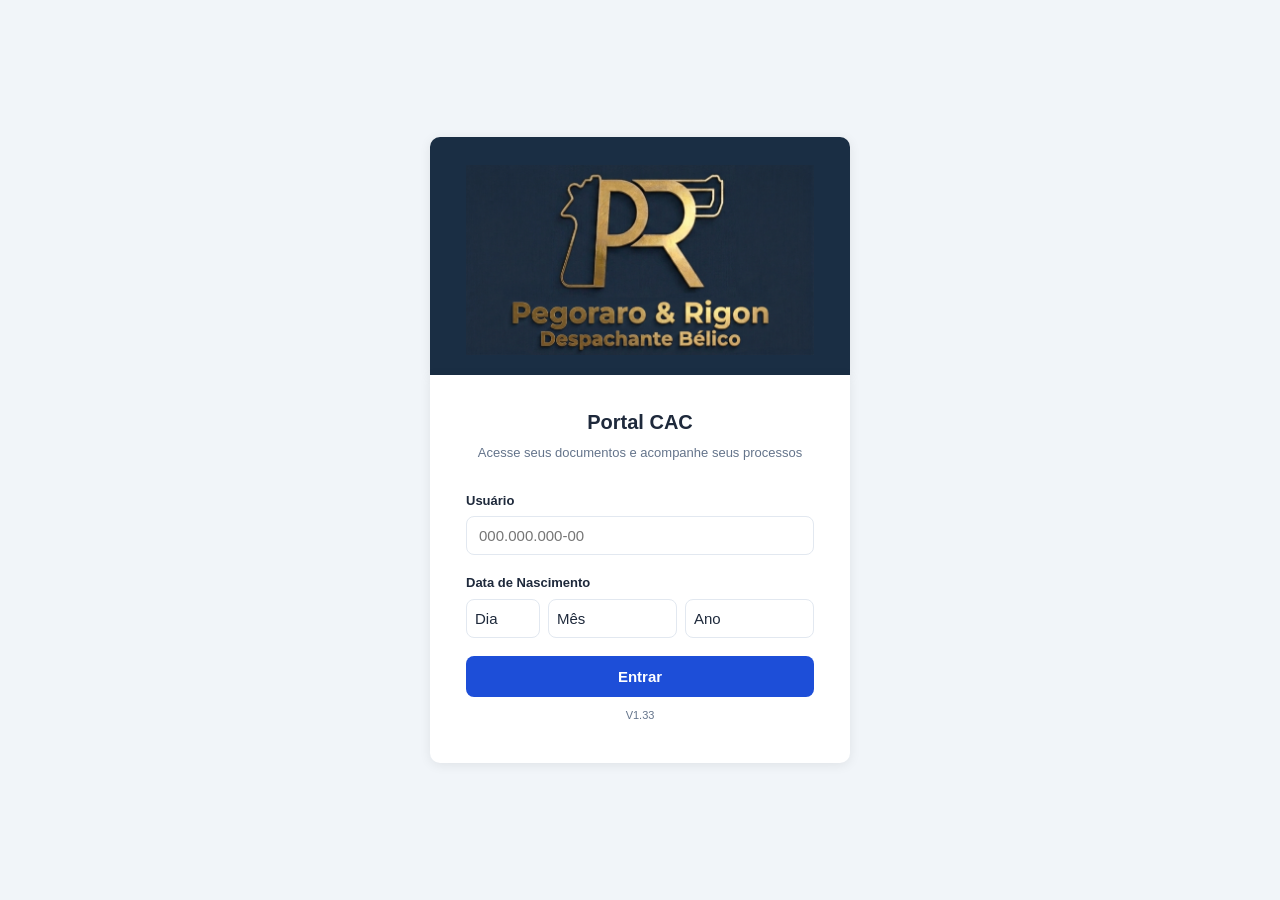
==== index.html @ 11db0f32 "Portal: menu de botoes apos login (Documentos, Processos, Validades, Acervo, Informacoes); aviso de " ====
<!DOCTYPE html>
<html lang="pt-BR">
<head>
  <meta charset="UTF-8" />
  <meta name="viewport" content="width=device-width, initial-scale=1.0" />
  <!-- Sempre carrega a última versão do portal (evita cache antigo no celular) -->
  <meta http-equiv="Cache-Control" content="no-cache, no-store, must-revalidate" />
  <meta http-equiv="Pragma" content="no-cache" />
  <meta http-equiv="Expires" content="0" />
  <title>Portal do Cliente — P&amp;R Despachante Bélico</title>
  <meta property="og:title" content="Portal do Cliente — P&R Despachante Bélico" />
  <meta property="og:description" content="Acesse seus documentos e acompanhe seus processos" />
  <meta property="og:image" content="https://portal.prbelico.com.br/logo-pr-preview.jpg" />
  <meta property="og:image:type" content="image/jpeg" />
  <meta property="og:image:width" content="1000" />
  <meta property="og:image:height" content="546" />
  <meta property="og:url" content="https://portal.prbelico.com.br/" />
  <meta property="og:type" content="website" />
  <link rel="stylesheet" href="styles.css?v=1.33" />
  <link rel="icon" href="favicon.png" type="image/png" />
</head>
<body>

<div class="login-wrapper">

  <div class="logo-card">
    <img src="logo-pr-dourado.png" alt="P&amp;R Despachante Bélico" onerror="this.style.display='none'" />
  </div>

  <div class="login-card">

    <h1>Portal CAC</h1>
    <p class="subtitle">Acesse seus documentos e acompanhe seus processos</p>

    <form id="form-login" autocomplete="off">
      <div class="form-group">
        <label for="input-cpf">Usuário</label>
        <input
          id="input-cpf"
          type="text"
          inputmode="numeric"
          placeholder="000.000.000-00"
          maxlength="14"
          autocomplete="off"
          required
        />
      </div>

      <div class="form-group">
        <label for="sel-dia">Data de Nascimento</label>
        <div class="nasc-grupo">
          <select id="sel-dia" aria-label="Dia" onchange="atualizarNasc()"><option value="">Dia</option></select>
          <select id="sel-mes" aria-label="Mês" onchange="atualizarNasc()"><option value="">Mês</option></select>
          <select id="sel-ano" aria-label="Ano" onchange="atualizarNasc()"><option value="">Ano</option></select>
        </div>
        <input type="hidden" id="input-nasc" />
      </div>

      <button type="submit" class="btn-primary" id="btn-entrar">
        <span class="spinner" id="spinner"></span>
        <span id="btn-texto">Entrar</span>
      </button>

      <div style="text-align:center;font-size:11px;color:var(--muted);margin-top:10px">V1.33</div>

      <div class="error-msg" id="erro"></div>
    </form>

  </div>
</div>

<script>
  // ---- CONFIGURAÇÃO ----
  // Substitua pela URL do seu Cloudflare Worker após o deploy
  const WORKER_URL = 'https://cac-portal.silvarigon.workers.dev';

  // ---- FORMATAÇÃO CPF ----
  function fmtCPF(v) {
    const d = v.replace(/\D/g, '').slice(0, 11);
    return d.replace(/(\d{3})(\d{3})(\d{3})(\d{2})/, '$1.$2.$3-$4')
            .replace(/(\d{3})(\d{3})(\d{3})$/, '$1.$2.$3')
            .replace(/(\d{3})(\d{3})$/, '$1.$2')
            .replace(/(\d{3})$/, '$1');
  }

  document.getElementById('input-cpf').addEventListener('input', function() {
    const pos = this.selectionStart;
    this.value = fmtCPF(this.value);
  });

  // ---- DATA DE NASCIMENTO por listas (Dia/Mês/Ano) ----
  // Evita o calendário nativo, que trava em alguns aparelhos (ex.: Xiaomi/MIUI no Chrome).
  (function preencherListasData() {
    const selDia = document.getElementById('sel-dia');
    const selMes = document.getElementById('sel-mes');
    const selAno = document.getElementById('sel-ano');
    const meses = ['Janeiro','Fevereiro','Março','Abril','Maio','Junho','Julho','Agosto','Setembro','Outubro','Novembro','Dezembro'];
    for (let d = 1; d <= 31; d++) selDia.insertAdjacentHTML('beforeend', `<option value="${String(d).padStart(2,'0')}">${d}</option>`);
    meses.forEach((m, i) => selMes.insertAdjacentHTML('beforeend', `<option value="${String(i+1).padStart(2,'0')}">${m}</option>`));
    const anoAtual = new Date().getFullYear();
    for (let a = anoAtual; a >= 1920; a--) selAno.insertAdjacentHTML('beforeend', `<option value="${a}">${a}</option>`);
  })();

  // Monta a data no formato AAAA-MM-DD no campo oculto (mesmo formato de antes)
  function atualizarNasc() {
    const d = document.getElementById('sel-dia').value;
    const m = document.getElementById('sel-mes').value;
    const a = document.getElementById('sel-ano').value;
    document.getElementById('input-nasc').value = (d && m && a) ? `${a}-${m}-${d}` : '';
  }

  // ---- LOGIN ----
  document.getElementById('form-login').addEventListener('submit', async function(e) {
    e.preventDefault();

    const cpf  = document.getElementById('input-cpf').value.trim();
    const nasc = document.getElementById('input-nasc').value;
    const erro = document.getElementById('erro');
    const btn  = document.getElementById('btn-entrar');
    const spin = document.getElementById('spinner');
    const txt  = document.getElementById('btn-texto');

    erro.classList.remove('show');

    if (!nasc) {
      erro.textContent = 'Selecione o dia, o mês e o ano de nascimento.';
      erro.classList.add('show');
      return;
    }

    btn.disabled = true;
    spin.classList.add('show');
    txt.textContent = 'Verificando...';

    try {
      const res = await fetch(WORKER_URL + '/auth', {
        method: 'POST',
        headers: { 'Content-Type': 'application/json' },
        body: JSON.stringify({ cpf, dataNascimento: nasc }),
      });

      const data = await res.json();

      if (!res.ok) {
        erro.textContent = data.error || 'Erro ao fazer login. Tente novamente.';
        erro.classList.add('show');
        return;
      }

      sessionStorage.setItem('cac_token', data.token);
      sessionStorage.setItem('cac_nome',  data.nome);
      mostrarBoasVindas(data.nome);

    } catch (err) {
      erro.textContent = 'Não foi possível conectar ao servidor. Tente novamente em instantes.';
      erro.classList.add('show');
    } finally {
      btn.disabled = false;
      spin.classList.remove('show');
      txt.textContent = 'Entrar';
    }
  });

  // Auto-login via parâmetros (acesso administrativo a partir do sistema de gestão)
  const _autoParams = new URLSearchParams(window.location.search);
  const _autoCpf = _autoParams.get('cpf');
  const _autoNasc = _autoParams.get('nasc');
  const _isAuto = _autoParams.get('auto') === '1' && _autoCpf && _autoNasc;
  if (_isAuto) {
    // Limpa sessão anterior para não abrir o portal de outro cliente
    sessionStorage.removeItem('cac_token');
    sessionStorage.removeItem('cac_nome');
    document.getElementById('input-cpf').value = _autoCpf;
    const _p = String(_autoNasc).split('-');
    if (_p.length === 3) {
      document.getElementById('sel-ano').value = _p[0];
      document.getElementById('sel-mes').value = _p[1];
      document.getElementById('sel-dia').value = _p[2];
      atualizarNasc();
    } else {
      document.getElementById('input-nasc').value = _autoNasc;
    }
    // Remove os parâmetros da URL (não deixa credenciais visíveis no histórico)
    history.replaceState(null, '', window.location.pathname);
    document.getElementById('form-login').requestSubmit();
  }

  // Redirecionar se já logado
  if (!_isAuto && sessionStorage.getItem('cac_token')) {
    window.location.href = 'portal.html';
  }

  function mostrarBoasVindas(nome) {
    const primeiroNome = (nome || '').split(' ')[0];
    document.getElementById('bv-nome').textContent = primeiroNome + ',';
    document.getElementById('modal-bv').style.display = 'flex';
  }

  function fecharBoasVindas() {
    document.getElementById('modal-bv').style.display = 'none';
    window.location.href = 'portal.html';
  }
</script>

<!-- MODAL BOAS-VINDAS -->
<div id="modal-bv" style="display:none;position:fixed;inset:0;background:rgba(0,0,0,.55);z-index:999;align-items:center;justify-content:center;padding:20px">
  <div style="background:#fff;border-radius:14px;padding:36px 32px;max-width:480px;width:100%;box-shadow:0 20px 60px rgba(0,0,0,.3);text-align:center">
    <div style="font-size:36px;margin-bottom:12px">👋</div>
    <p style="font-size:18px;font-weight:700;color:#1e293b;margin:0 0 16px"><span id="bv-nome"></span></p>
    <p style="font-size:14px;color:#475569;line-height:1.7;margin:0 0 12px;text-align:left">
      Seja bem-vindo ao <strong>Portal do Cliente da P&amp;R Despachante Bélico</strong>.
    </p>
    <p style="font-size:14px;color:#475569;line-height:1.7;margin:0 0 12px;text-align:left">
      Aqui você encontrará todos os documentos que possuímos em nossa base de dados disponíveis para download, basta clicar no ícone em azul ao lado do documento desejado.
    </p>
    <p style="font-size:14px;color:#475569;line-height:1.7;margin:0 0 12px;text-align:left">
      Dispomos de um sistema onde é possível acompanhar o andamento dos seus processos junto ao escritório e também conferir as informações do seu acervo de armas.
    </p>
    <p style="font-size:14px;color:#475569;line-height:1.7;margin:0 0 12px;text-align:left">
      Qualquer dúvida ou informação divergente, favor entrar em contato conosco pelo WhatsApp <strong>(54) 99613-1445</strong>.
    </p>
    <p style="font-size:14px;color:#475569;line-height:1.7;margin:0 0 24px;text-align:left">
      Atenciosamente, <strong>Simone Pegoraro e Matheus Rigon</strong>
    </p>
    <button onclick="fecharBoasVindas()" style="background:#1d4ed8;color:#fff;border:none;border-radius:8px;padding:12px 32px;font-size:15px;font-weight:600;cursor:pointer;width:100%">Acessar o Portal</button>
  </div>
</div>

</body>
</html>
---- styles.css ----
/* ============================================================
   CAC PORTAL — Estilos
   ============================================================ */

*, *::before, *::after { box-sizing: border-box; margin: 0; padding: 0; }

:root {
  --bg:        #f1f5f9;
  --surface:   #ffffff;
  --border:    #e2e8f0;
  --accent:    #1d4ed8;
  --accent-h:  #1e40af;
  --text:      #1e293b;
  --muted:     #64748b;
  --green:     #16a34a;
  --green-bg:  #dcfce7;
  --yellow:    #d97706;
  --yellow-bg: #fef9c3;
  --red:       #dc2626;
  --red-bg:    #fee2e2;
  --radius:    10px;
  --shadow:    0 2px 12px rgba(0,0,0,.08);
}

body {
  font-family: -apple-system, BlinkMacSystemFont, 'Segoe UI', sans-serif;
  background: var(--bg);
  color: var(--text);
  min-height: 100vh;
  font-size: 15px;
  line-height: 1.5;
}

/* ---- LOGIN ---- */
.login-wrapper {
  min-height: 100vh;
  display: flex;
  flex-direction: column;
  align-items: center;
  justify-content: center;
  padding: 24px;
  gap: 0;
}

.logo-card {
  background: #1A2E44;
  border-radius: var(--radius) var(--radius) 0 0;
  padding: 28px 36px 20px;
  width: 100%;
  max-width: 420px;
  text-align: center;
  box-shadow: var(--shadow);
}

.logo-card img {
  max-width: 100%;
  height: auto;
  display: block;
  margin: 0 auto;
}

.login-card {
  background: var(--surface);
  border-radius: 0 0 var(--radius) var(--radius);
  box-shadow: var(--shadow);
  padding: 32px 36px 40px;
  width: 100%;
  max-width: 420px;
}

.login-logo {
  text-align: center;
  margin-bottom: 28px;
}

.login-logo img {
  height: 112px;
  object-fit: contain;
}

.login-logo .escritorio {
  font-size: 13px;
  color: var(--muted);
  margin-top: 6px;
}

.login-card h1 {
  font-size: 20px;
  font-weight: 700;
  margin-bottom: 6px;
  text-align: center;
}

.login-card .subtitle {
  font-size: 13px;
  color: var(--muted);
  text-align: center;
  margin-bottom: 28px;
}

.form-group {
  margin-bottom: 18px;
}

.form-group label {
  display: block;
  font-size: 13px;
  font-weight: 600;
  color: var(--text);
  margin-bottom: 6px;
}

.form-group input {
  width: 100%;
  padding: 10px 12px;
  border: 1.5px solid var(--border);
  border-radius: 8px;
  font-size: 15px;
  color: var(--text);
  background: #fff;
  transition: border-color .15s;
  outline: none;
}

.form-group input:focus {
  border-color: var(--accent);
  box-shadow: 0 0 0 3px rgba(29,78,216,.12);
}

/* Data de nascimento por listas (Dia/Mês/Ano) — compatível com todos os aparelhos */
.nasc-grupo { display: flex; gap: 8px; }
.form-group select {
  width: 100%;
  padding: 10px 8px;
  border: 1.5px solid var(--border);
  border-radius: 8px;
  font-size: 15px;
  color: var(--text);
  background: #fff;
  outline: none;
  transition: border-color .15s;
  -webkit-appearance: none;
  appearance: none;
}
.nasc-grupo select:nth-child(1) { flex: 0 0 74px; }
.nasc-grupo select { flex: 1; min-width: 0; }
.form-group select:focus {
  border-color: var(--accent);
  box-shadow: 0 0 0 3px rgba(29,78,216,.12);
}

.btn-primary {
  width: 100%;
  padding: 12px;
  background: var(--accent);
  color: #fff;
  border: none;
  border-radius: 8px;
  font-size: 15px;
  font-weight: 600;
  cursor: pointer;
  transition: background .15s;
  display: flex;
  align-items: center;
  justify-content: center;
  gap: 8px;
}

.btn-primary:hover { background: var(--accent-h); }
.btn-primary:disabled { opacity: .6; cursor: not-allowed; }

.error-msg {
  background: var(--red-bg);
  color: var(--red);
  border-radius: 8px;
  padding: 10px 14px;
  font-size: 13px;
  margin-top: 14px;
  display: none;
  white-space: pre-line;
}

.error-msg.show { display: block; }

.spinner {
  width: 18px; height: 18px;
  border: 2px solid rgba(255,255,255,.4);
  border-top-color: #fff;
  border-radius: 50%;
  animation: spin .7s linear infinite;
  display: none;
}
.spinner.show { display: inline-block; }
@keyframes spin { to { transform: rotate(360deg); } }

/* ---- PORTAL HEADER ---- */
.portal-header {
  background: var(--surface);
  border-bottom: 1px solid var(--border);
  padding: 0 24px;
  display: flex;
  align-items: center;
  justify-content: space-between;
  height: 60px;
  position: sticky;
  top: 0;
  z-index: 10;
  box-shadow: 0 1px 4px rgba(0,0,0,.06);
}

.portal-header .logo-area {
  display: flex;
  align-items: center;
  gap: 12px;
}

.portal-header .logo-area img {
  height: 36px;
  object-fit: contain;
}

.portal-header .escritorio-nome {
  font-size: 14px;
  font-weight: 700;
  color: var(--text);
}

.portal-header .user-area {
  display: flex;
  align-items: center;
  gap: 14px;
}

.portal-header .saudacao {
  font-size: 14px;
  color: var(--muted);
}

.portal-header .saudacao strong {
  color: var(--text);
}

.btn-sair {
  background: none;
  border: 1.5px solid var(--border);
  border-radius: 6px;
  padding: 6px 12px;
  font-size: 13px;
  color: var(--muted);
  cursor: pointer;
  transition: all .15s;
}
.btn-sair:hover { border-color: var(--red); color: var(--red); }

/* ---- PORTAL CONTEÚDO ---- */
.portal-main {
  max-width: 860px;
  margin: 0 auto;
  padding: 28px 20px;
}

/* ---- SEÇÕES ---- */
.section {
  background: var(--surface);
  border-radius: var(--radius);
  box-shadow: var(--shadow);
  margin-bottom: 24px;
  overflow: hidden;
}

.section-header {
  padding: 16px 20px;
  border-bottom: 1px solid var(--border);
  display: flex;
  align-items: center;
  gap: 10px;
}

.section-header h2 {
  font-size: 15px;
  font-weight: 700;
}

.section-header .icon {
  width: 32px; height: 32px;
  border-radius: 8px;
  display: flex; align-items: center; justify-content: center;
  font-size: 16px;
}

.icon-blue   { background: #eff6ff; color: #2563eb; }
.icon-green  { background: var(--green-bg); color: var(--green); }
.icon-purple { background: #f5f3ff; color: #7c3aed; }
.icon-red    { background: #fee2e2; color: #dc2626; }
.icon-armas  { background: #6068D6; display: flex; align-items: center; justify-content: center; }

.section-body { padding: 6px 0; }

/* ---- ARQUIVOS ---- */
.file-item {
  display: flex;
  align-items: center;
  gap: 14px;
  padding: 13px 20px;
  border-bottom: 1px solid var(--border);
  transition: background .1s;
}
.file-item:last-child { border-bottom: none; }
.file-item:hover { background: #f8fafc; }

.file-icon {
  width: 38px; height: 38px;
  border-radius: 8px;
  display: flex; align-items: center; justify-content: center;
  font-size: 20px;
  flex-shrink: 0;
  background: #f1f5f9;
}

.file-info { flex: 1; min-width: 0; }
.file-name { font-size: 14px; font-weight: 600; white-space: nowrap; overflow: hidden; text-overflow: ellipsis; }
.file-meta { font-size: 12px; color: var(--muted); margin-top: 2px; }

.btn-baixar {
  background: var(--accent);
  color: #fff;
  border: none;
  border-radius: 7px;
  padding: 7px 14px;
  font-size: 13px;
  font-weight: 600;
  cursor: pointer;
  text-decoration: none;
  white-space: nowrap;
  transition: background .15s;
  display: inline-flex;
  align-items: center;
  gap: 5px;
}
.btn-baixar:hover { background: var(--accent-h); }

/* ---- PROCESSOS ---- */
.processo-item {
  display: flex;
  align-items: center;
  justify-content: space-between;
  padding: 14px 20px;
  border-bottom: 1px solid var(--border);
  gap: 12px;
}
.processo-item:last-child { border-bottom: none; }

.processo-info .tipo {
  font-size: 14px;
  font-weight: 600;
}

.processo-info .meta {
  font-size: 12px;
  color: var(--muted);
  margin-top: 2px;
}

/* ---- BADGES DE STATUS ---- */
.badge {
  font-size: 12px;
  font-weight: 600;
  padding: 4px 10px;
  border-radius: 20px;
  white-space: nowrap;
}
.badge-yellow { background: var(--yellow-bg); color: var(--yellow); }
.badge-blue   { background: #eff6ff;          color: #1d4ed8; }
.badge-green  { background: var(--green-bg);  color: var(--green); }
.badge-red    { background: var(--red-bg);    color: var(--red); }
.badge-gray   { background: #f1f5f9;          color: var(--muted); }
.badge-orange { background: #fff7ed;          color: #c2410c; }
.badge-purple { background: #f5f3ff;          color: #7c3aed; }

/* ---- VALIDADES ---- */
.validade-item {
  display: flex;
  align-items: center;
  justify-content: space-between;
  padding: 13px 20px;
  border-bottom: 1px solid var(--border);
  gap: 12px;
}
.validade-item:last-child { border-bottom: none; }

.validade-label {
  font-size: 14px;
  font-weight: 500;
  display: flex;
  flex-direction: column;
  gap: 2px;
}

.validade-detalhe {
  font-size: 12px;
  color: var(--muted);
  font-weight: 400;
}

.validade-right {
  display: flex;
  align-items: center;
  gap: 10px;
  flex-shrink: 0;
}

.validade-data {
  font-size: 13px;
  color: var(--muted);
}

/* ---- ACERVO DE ARMAS ---- */
.acervo-categoria { border-bottom: 1px solid var(--border); }
.acervo-categoria:last-child { border-bottom: none; }
.acervo-categoria-header { padding: 10px 20px 4px; font-size: 11px; font-weight: 700; text-transform: uppercase; letter-spacing: .05em; color: var(--muted); }
.acervo-limites { padding: 4px 20px 8px; }
.acervo-barra { margin-bottom: 8px; }
.acervo-barra-label { display: flex; justify-content: space-between; font-size: 12px; margin-bottom: 4px; }
.acervo-barra-track { height: 8px; background: #e5e7eb; border-radius: 4px; overflow: hidden; }
.acervo-barra-fill { height: 100%; border-radius: 4px; transition: width .3s; }
.acervo-lista { padding: 0; }

.arma-item {
  display: flex;
  align-items: center;
  gap: 14px;
  padding: 14px 20px;
  border-bottom: 1px solid var(--border);
  transition: background .1s;
}
.acervo-lista .arma-item:last-child { border-bottom: none; }
.arma-item:hover { background: #f8fafc; }

.arma-icon {
  width: 38px; height: 38px;
  border-radius: 8px;
  display: flex; align-items: center; justify-content: center;
  font-size: 20px;
  flex-shrink: 0;
  background: #6068D6;
}

.arma-info { flex: 1; min-width: 0; }

.arma-nome {
  font-size: 14px;
  font-weight: 600;
}

.arma-meta {
  font-size: 12px;
  color: var(--muted);
  margin-top: 2px;
}

.arma-badges {
  display: flex;
  flex-direction: column;
  gap: 4px;
  align-items: flex-end;
  flex-shrink: 0;
}

/* ---- ESTADO VAZIO ---- */
.empty-state {
  padding: 28px 20px;
  text-align: center;
  color: var(--muted);
  font-size: 14px;
}

/* ---- SKELETON LOADING ---- */
.skeleton {
  background: linear-gradient(90deg, #f1f5f9 25%, #e2e8f0 50%, #f1f5f9 75%);
  background-size: 200% 100%;
  animation: shimmer 1.4s infinite;
  border-radius: 6px;
  height: 16px;
  margin: 8px 20px;
}
@keyframes shimmer { to { background-position: -200% 0; } }

/* ---- MENU DE BOTÕES (após login) ---- */
.portal-menu {
  display: grid;
  grid-template-columns: repeat(auto-fit, minmax(230px, 1fr));
  gap: 16px;
}

.menu-card {
  background: var(--surface);
  border: 1px solid var(--border);
  border-radius: var(--radius);
  box-shadow: var(--shadow);
  padding: 26px 18px;
  text-align: center;
  cursor: pointer;
  transition: transform .12s, box-shadow .12s, border-color .12s;
}
.menu-card:hover {
  transform: translateY(-2px);
  box-shadow: 0 6px 20px rgba(0,0,0,.12);
  border-color: var(--accent);
}
.menu-card-skeleton { cursor: default; pointer-events: none; }
.menu-card-skeleton:hover { transform: none; box-shadow: var(--shadow); border-color: var(--border); }

.menu-card-icon {
  width: 56px; height: 56px;
  border-radius: 14px;
  display: flex; align-items: center; justify-content: center;
  font-size: 28px;
  margin: 0 auto;
}

.menu-card h2 {
  font-size: 16px;
  font-weight: 700;
  margin: 14px 0 6px;
  display: flex;
  align-items: center;
  justify-content: center;
  gap: 8px;
}

.menu-card p {
  font-size: 13px;
  color: var(--muted);
  margin: 0;
}

.menu-card-count {
  font-size: 12px;
  font-weight: 700;
  background: #eff6ff;
  color: var(--accent);
  border-radius: 999px;
  min-width: 22px;
  padding: 1px 7px;
}

/* ---- BOTÃO VOLTAR ---- */
.btn-voltar {
  background: var(--surface);
  border: 1px solid var(--border);
  border-radius: 8px;
  padding: 8px 14px;
  font-size: 14px;
  font-weight: 600;
  color: var(--text);
  cursor: pointer;
  margin-bottom: 16px;
  transition: border-color .12s, color .12s;
}
.btn-voltar:hover { border-color: var(--accent); color: var(--accent); }

.icon-cyan { background: #ecfeff; color: #0891b2; }

/* ---- AVISO DE VALIDADES ---- */
.aviso-validades {
  margin: 12px 16px;
  padding: 12px 14px;
  background: var(--red-bg);
  color: var(--red);
  border: 1px solid #fca5a5;
  border-radius: 8px;
  font-size: 13px;
  font-weight: 700;
  line-height: 1.45;
}

/* ---- ACERVO: separação por tipo ---- */
.acervo-bloco { border-bottom: 1px solid var(--border); }
.acervo-bloco:last-child { border-bottom: none; }

.acervo-tipo-header {
  display: flex;
  align-items: center;
  gap: 10px;
  padding: 12px 20px;
  background: color-mix(in srgb, var(--acervo-cor) 10%, #fff);
  border-left: 4px solid var(--acervo-cor);
}
.acervo-tipo-simbolo { font-size: 22px; line-height: 1; }
.acervo-tipo-titulo {
  font-size: 13px;
  font-weight: 800;
  text-transform: uppercase;
  letter-spacing: .04em;
  color: var(--acervo-cor);
}

.arma-icon { color: #fff; }
.arma-icon svg { display: block; }

/* ---- INFORMAÇÕES IMPORTANTES ---- */
.info-card {
  border: 1px solid var(--border);
  border-radius: 10px;
  margin: 12px 16px;
  overflow: hidden;
}
.info-card-head {
  width: 100%;
  display: flex;
  align-items: center;
  justify-content: space-between;
  gap: 10px;
  padding: 14px 16px;
  background: #f8fafc;
  border: none;
  font-size: 14px;
  font-weight: 700;
  color: var(--text);
  text-align: left;
  cursor: pointer;
}
.info-card-head:hover { background: #f1f5f9; }
.info-card-seta { color: var(--muted); font-size: 14px; flex-shrink: 0; }
.info-card-body {
  padding: 14px 16px;
  font-size: 14px;
  color: var(--text);
  line-height: 1.6;
  white-space: pre-wrap;
  border-top: 1px solid var(--border);
}

/* ---- RESPONSIVE ---- */
@media (max-width: 480px) {
  .portal-header { padding: 0 14px; }
  .portal-header .escritorio-nome { display: none; }
  .portal-main { padding: 16px 12px; }
  .file-item { flex-wrap: wrap; }
  .processo-item { flex-direction: column; align-items: flex-start; }
  .portal-menu { grid-template-columns: 1fr 1fr; gap: 12px; }
  .menu-card { padding: 20px 12px; }
  .menu-card-icon { width: 48px; height: 48px; font-size: 24px; }
  .menu-card h2 { font-size: 14px; }
  .menu-card p { font-size: 12px; }
}
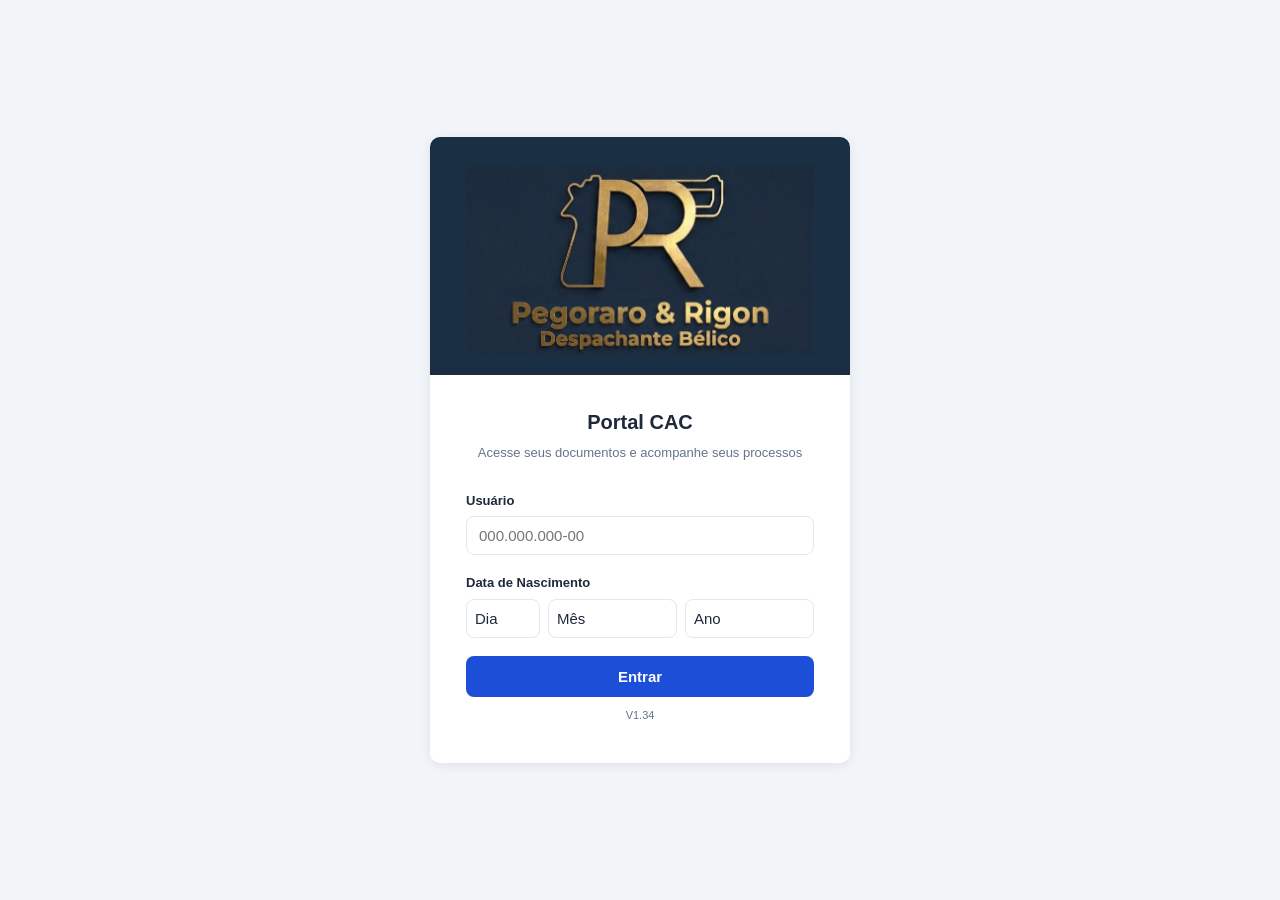
==== commit 28c96da5: "Portal V1.34: icones SVG detalhados (sem emojis) tema armas; miniaturas de arma realistas; fundo dos" ====
--- a/index.html
+++ b/index.html
@@ -16,7 +16,7 @@
   <meta property="og:image:height" content="546" />
   <meta property="og:url" content="https://portal.prbelico.com.br/" />
   <meta property="og:type" content="website" />
-  <link rel="stylesheet" href="styles.css?v=1.33" />
+  <link rel="stylesheet" href="styles.css?v=1.34" />
   <link rel="icon" href="favicon.png" type="image/png" />
 </head>
 <body>
@@ -61,7 +61,7 @@
         <span id="btn-texto">Entrar</span>
       </button>
 
-      <div style="text-align:center;font-size:11px;color:var(--muted);margin-top:10px">V1.33</div>
+      <div style="text-align:center;font-size:11px;color:var(--muted);margin-top:10px">V1.34</div>
 
       <div class="error-msg" id="erro"></div>
     </form>
--- a/styles.css
+++ b/styles.css
@@ -294,6 +294,10 @@
 .icon-red    { background: #fee2e2; color: #dc2626; }
 .icon-armas  { background: #6068D6; display: flex; align-items: center; justify-content: center; }
 
+/* Ícone padrão do cabeçalho de seção (branco sobre azul) */
+.sec-icon { background: #528EE3; color: #fff; }
+.section-header .icon svg { width: 19px; height: 19px; display: block; }
+
 .section-body { padding: 6px 0; }
 
 /* ---- ARQUIVOS ---- */
@@ -437,13 +441,14 @@
 .arma-item:hover { background: #f8fafc; }
 
 .arma-icon {
-  width: 38px; height: 38px;
+  width: 48px; height: 38px;
   border-radius: 8px;
   display: flex; align-items: center; justify-content: center;
-  font-size: 20px;
   flex-shrink: 0;
-  background: #6068D6;
-}
+  background: #528EE3;
+  color: #fff;
+}
+.arma-icon svg { display: block; }
 
 .arma-info { flex: 1; min-width: 0; }
 
@@ -489,6 +494,7 @@
 .portal-menu {
   display: grid;
   grid-template-columns: repeat(auto-fit, minmax(230px, 1fr));
+  grid-auto-rows: 1fr;            /* todos os cards com a altura do maior */
   gap: 16px;
 }
 
@@ -501,6 +507,10 @@
   text-align: center;
   cursor: pointer;
   transition: transform .12s, box-shadow .12s, border-color .12s;
+  display: flex;
+  flex-direction: column;
+  align-items: center;
+  justify-content: center;
 }
 .menu-card:hover {
   transform: translateY(-2px);
@@ -514,9 +524,11 @@
   width: 56px; height: 56px;
   border-radius: 14px;
   display: flex; align-items: center; justify-content: center;
-  font-size: 28px;
   margin: 0 auto;
-}
+  background: #528EE3;
+  color: #fff;
+}
+.menu-card-icon svg { width: 30px; height: 30px; display: block; }
 
 .menu-card h2 {
   font-size: 16px;
@@ -572,7 +584,11 @@
   font-size: 13px;
   font-weight: 700;
   line-height: 1.45;
-}
+  display: flex;
+  align-items: center;
+  gap: 10px;
+}
+.aviso-validades svg { flex-shrink: 0; }
 
 /* ---- ACERVO: separação por tipo ---- */
 .acervo-bloco { border-bottom: 1px solid var(--border); }
@@ -586,7 +602,8 @@
   background: color-mix(in srgb, var(--acervo-cor) 10%, #fff);
   border-left: 4px solid var(--acervo-cor);
 }
-.acervo-tipo-simbolo { font-size: 22px; line-height: 1; }
+.acervo-tipo-simbolo { line-height: 1; display: flex; }
+.acervo-tipo-simbolo svg { width: 22px; height: 22px; display: block; }
 .acervo-tipo-titulo {
   font-size: 13px;
   font-weight: 800;
@@ -594,9 +611,6 @@
   letter-spacing: .04em;
   color: var(--acervo-cor);
 }
-
-.arma-icon { color: #fff; }
-.arma-icon svg { display: block; }
 
 /* ---- INFORMAÇÕES IMPORTANTES ---- */
 .info-card {
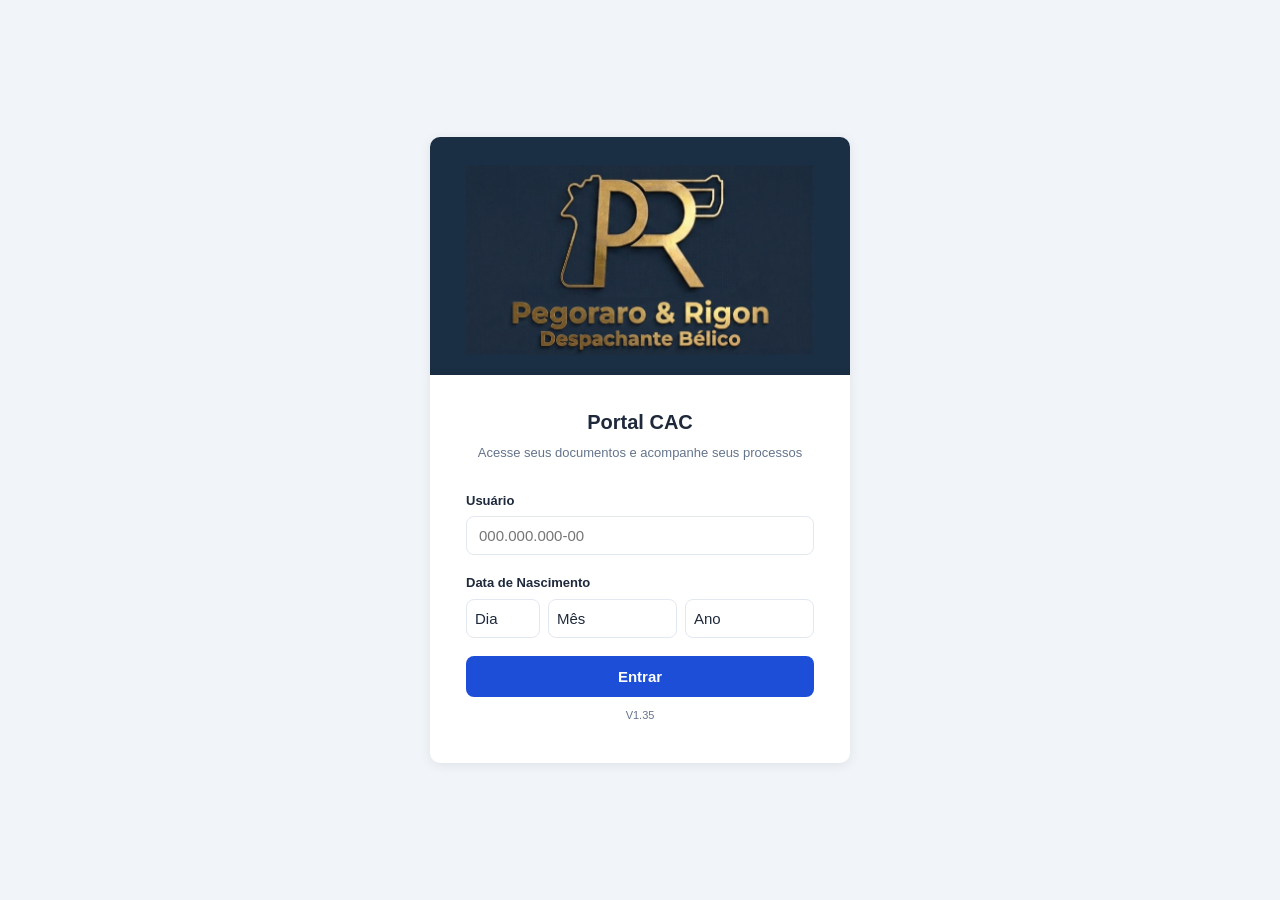
==== commit 476828a7: "Portal V1.35: fundo da pagina #528EE3; icones passam a usar imagens (pasta icones/); guia de nomes e" ====
--- a/index.html
+++ b/index.html
@@ -16,7 +16,7 @@
   <meta property="og:image:height" content="546" />
   <meta property="og:url" content="https://portal.prbelico.com.br/" />
   <meta property="og:type" content="website" />
-  <link rel="stylesheet" href="styles.css?v=1.34" />
+  <link rel="stylesheet" href="styles.css?v=1.35" />
   <link rel="icon" href="favicon.png" type="image/png" />
 </head>
 <body>
@@ -61,7 +61,7 @@
         <span id="btn-texto">Entrar</span>
       </button>
 
-      <div style="text-align:center;font-size:11px;color:var(--muted);margin-top:10px">V1.34</div>
+      <div style="text-align:center;font-size:11px;color:var(--muted);margin-top:10px">V1.35</div>
 
       <div class="error-msg" id="erro"></div>
     </form>
--- a/styles.css
+++ b/styles.css
@@ -193,6 +193,9 @@
 .spinner.show { display: inline-block; }
 @keyframes spin { to { transform: rotate(360deg); } }
 
+/* ---- FUNDO DA PÁGINA DO PORTAL ---- */
+body.portal-body { background: #528EE3; }
+
 /* ---- PORTAL HEADER ---- */
 .portal-header {
   background: var(--surface);
@@ -294,9 +297,9 @@
 .icon-red    { background: #fee2e2; color: #dc2626; }
 .icon-armas  { background: #6068D6; display: flex; align-items: center; justify-content: center; }
 
-/* Ícone padrão do cabeçalho de seção (branco sobre azul) */
-.sec-icon { background: #528EE3; color: #fff; }
-.section-header .icon svg { width: 19px; height: 19px; display: block; }
+/* Ícone padrão do cabeçalho de seção (imagem) */
+.sec-icon { background: transparent; }
+.section-header .icon .ico-img { width: 30px; height: 30px; object-fit: contain; display: block; }
 
 .section-body { padding: 6px 0; }
 
@@ -441,14 +444,11 @@
 .arma-item:hover { background: #f8fafc; }
 
 .arma-icon {
-  width: 48px; height: 38px;
-  border-radius: 8px;
+  width: 50px; height: 38px;
   display: flex; align-items: center; justify-content: center;
   flex-shrink: 0;
-  background: #528EE3;
-  color: #fff;
-}
-.arma-icon svg { display: block; }
+}
+.arma-icon .ico-arma { max-width: 48px; max-height: 34px; object-fit: contain; display: block; }
 
 .arma-info { flex: 1; min-width: 0; }
 
@@ -521,14 +521,11 @@
 .menu-card-skeleton:hover { transform: none; box-shadow: var(--shadow); border-color: var(--border); }
 
 .menu-card-icon {
-  width: 56px; height: 56px;
-  border-radius: 14px;
+  width: 60px; height: 60px;
   display: flex; align-items: center; justify-content: center;
   margin: 0 auto;
-  background: #528EE3;
-  color: #fff;
-}
-.menu-card-icon svg { width: 30px; height: 30px; display: block; }
+}
+.menu-card-icon .ico-img { width: 56px; height: 56px; object-fit: contain; display: block; }
 
 .menu-card h2 {
   font-size: 16px;
@@ -602,8 +599,16 @@
   background: color-mix(in srgb, var(--acervo-cor) 10%, #fff);
   border-left: 4px solid var(--acervo-cor);
 }
-.acervo-tipo-simbolo { line-height: 1; display: flex; }
-.acervo-tipo-simbolo svg { width: 22px; height: 22px; display: block; }
+.acervo-tipo-simbolo {
+  line-height: 1;
+  display: flex; align-items: center; justify-content: center;
+  width: 34px; height: 34px;
+  background: #fff;
+  border-radius: 8px;
+  box-shadow: 0 1px 3px rgba(0,0,0,.12);
+  flex-shrink: 0;
+}
+.acervo-tipo-simbolo .ico-ac { width: 26px; height: 26px; object-fit: contain; display: block; }
 .acervo-tipo-titulo {
   font-size: 13px;
   font-weight: 800;
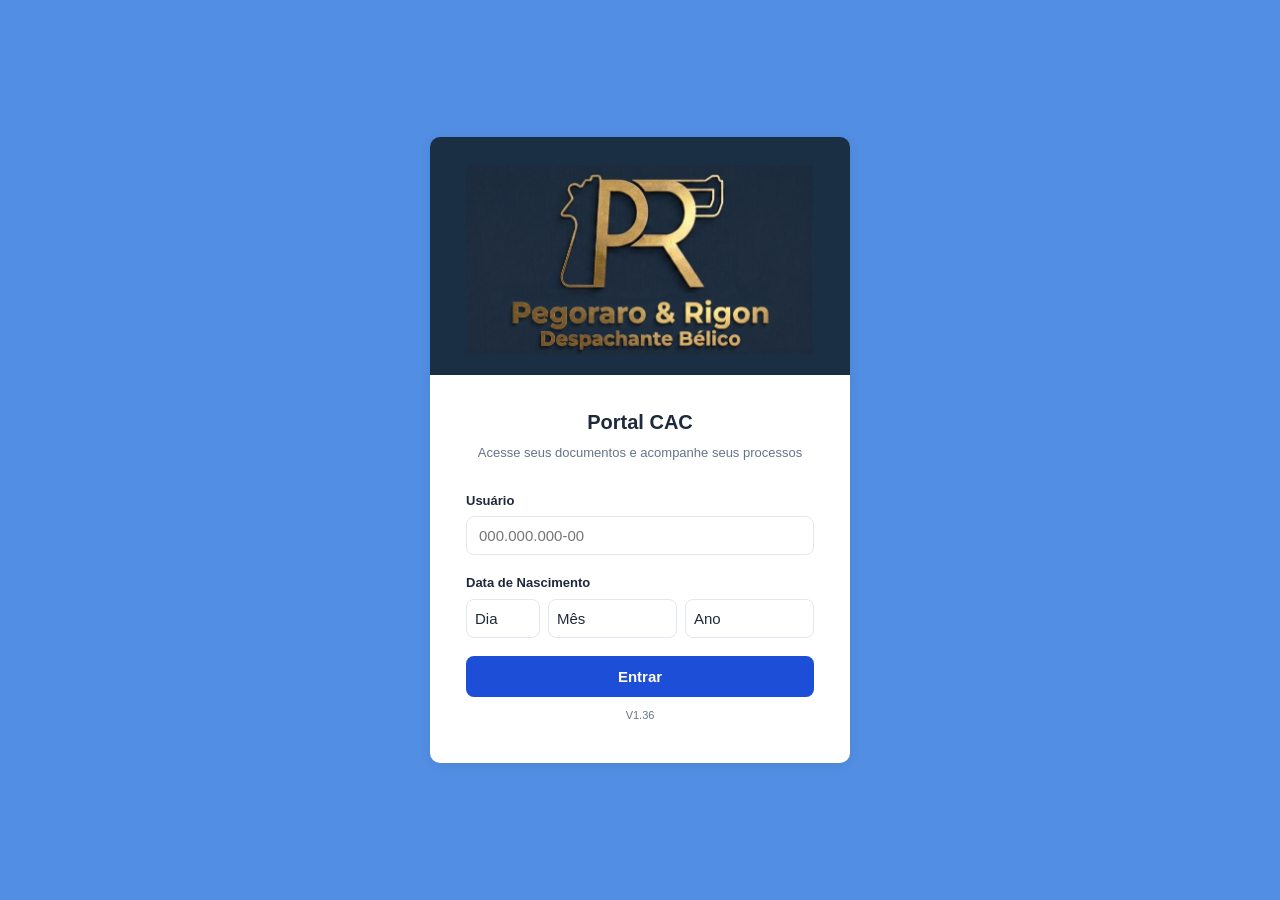
==== commit 2b329e36: "Portal V1.36: adiciona as 12 imagens dos icones; fundo azul #528EE3 tambem na tela de login Co-Autho" ====
--- a/index.html
+++ b/index.html
@@ -16,10 +16,10 @@
   <meta property="og:image:height" content="546" />
   <meta property="og:url" content="https://portal.prbelico.com.br/" />
   <meta property="og:type" content="website" />
-  <link rel="stylesheet" href="styles.css?v=1.35" />
+  <link rel="stylesheet" href="styles.css?v=1.36" />
   <link rel="icon" href="favicon.png" type="image/png" />
 </head>
-<body>
+<body class="login-body">
 
 <div class="login-wrapper">
 
@@ -61,7 +61,7 @@
         <span id="btn-texto">Entrar</span>
       </button>
 
-      <div style="text-align:center;font-size:11px;color:var(--muted);margin-top:10px">V1.35</div>
+      <div style="text-align:center;font-size:11px;color:var(--muted);margin-top:10px">V1.36</div>
 
       <div class="error-msg" id="erro"></div>
     </form>
--- a/styles.css
+++ b/styles.css
@@ -193,8 +193,9 @@
 .spinner.show { display: inline-block; }
 @keyframes spin { to { transform: rotate(360deg); } }
 
-/* ---- FUNDO DA PÁGINA DO PORTAL ---- */
-body.portal-body { background: #528EE3; }
+/* ---- FUNDO DA PÁGINA (portal e login) ---- */
+body.portal-body,
+body.login-body { background: #528EE3; }
 
 /* ---- PORTAL HEADER ---- */
 .portal-header {
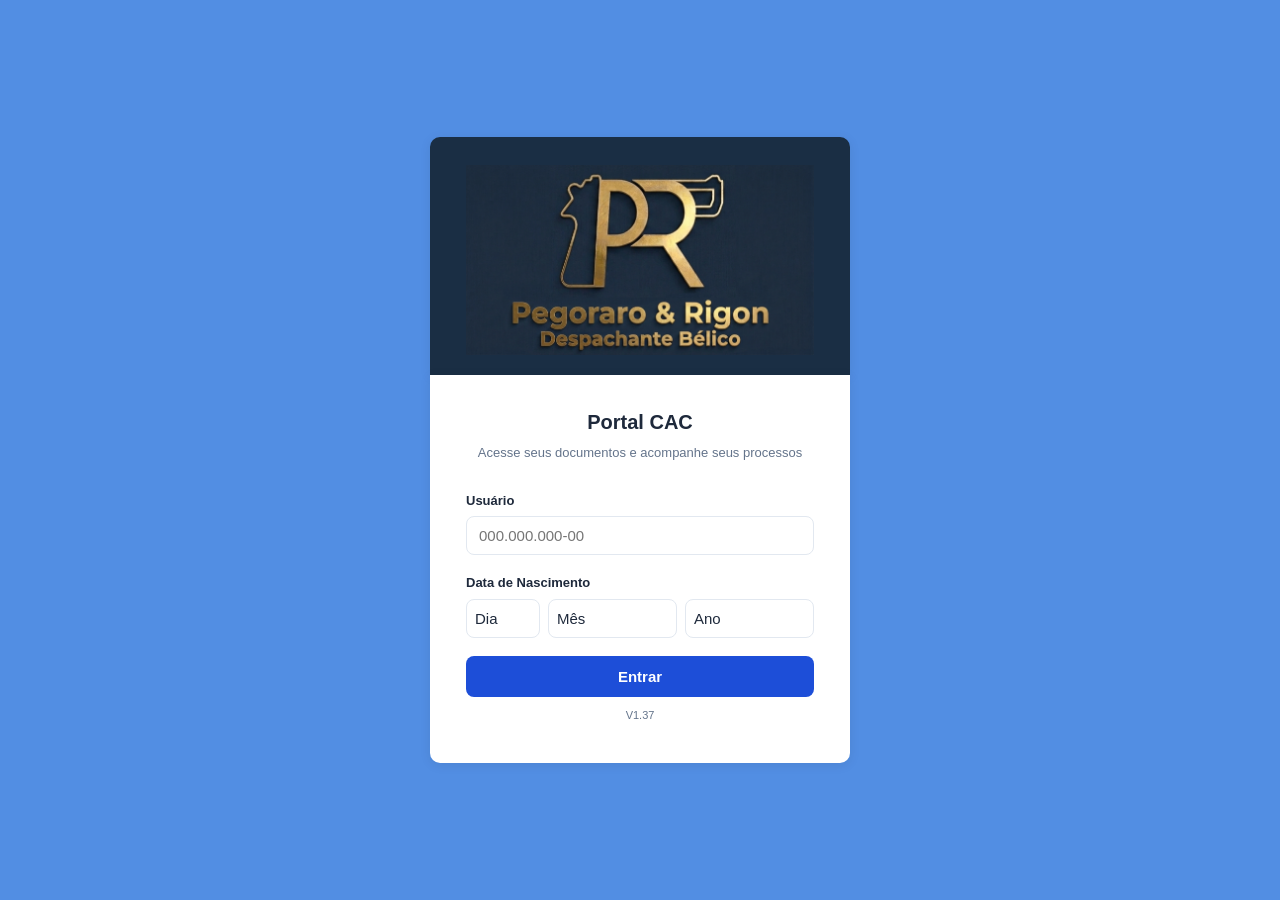
==== commit 7700c5c3: "Portal V1.37: reupload de validades.png e informacoes.png; cache-bust nas imagens dos icones Co-Auth" ====
--- a/index.html
+++ b/index.html
@@ -16,7 +16,7 @@
   <meta property="og:image:height" content="546" />
   <meta property="og:url" content="https://portal.prbelico.com.br/" />
   <meta property="og:type" content="website" />
-  <link rel="stylesheet" href="styles.css?v=1.36" />
+  <link rel="stylesheet" href="styles.css?v=1.37" />
   <link rel="icon" href="favicon.png" type="image/png" />
 </head>
 <body class="login-body">
@@ -61,7 +61,7 @@
         <span id="btn-texto">Entrar</span>
       </button>
 
-      <div style="text-align:center;font-size:11px;color:var(--muted);margin-top:10px">V1.36</div>
+      <div style="text-align:center;font-size:11px;color:var(--muted);margin-top:10px">V1.37</div>
 
       <div class="error-msg" id="erro"></div>
     </form>
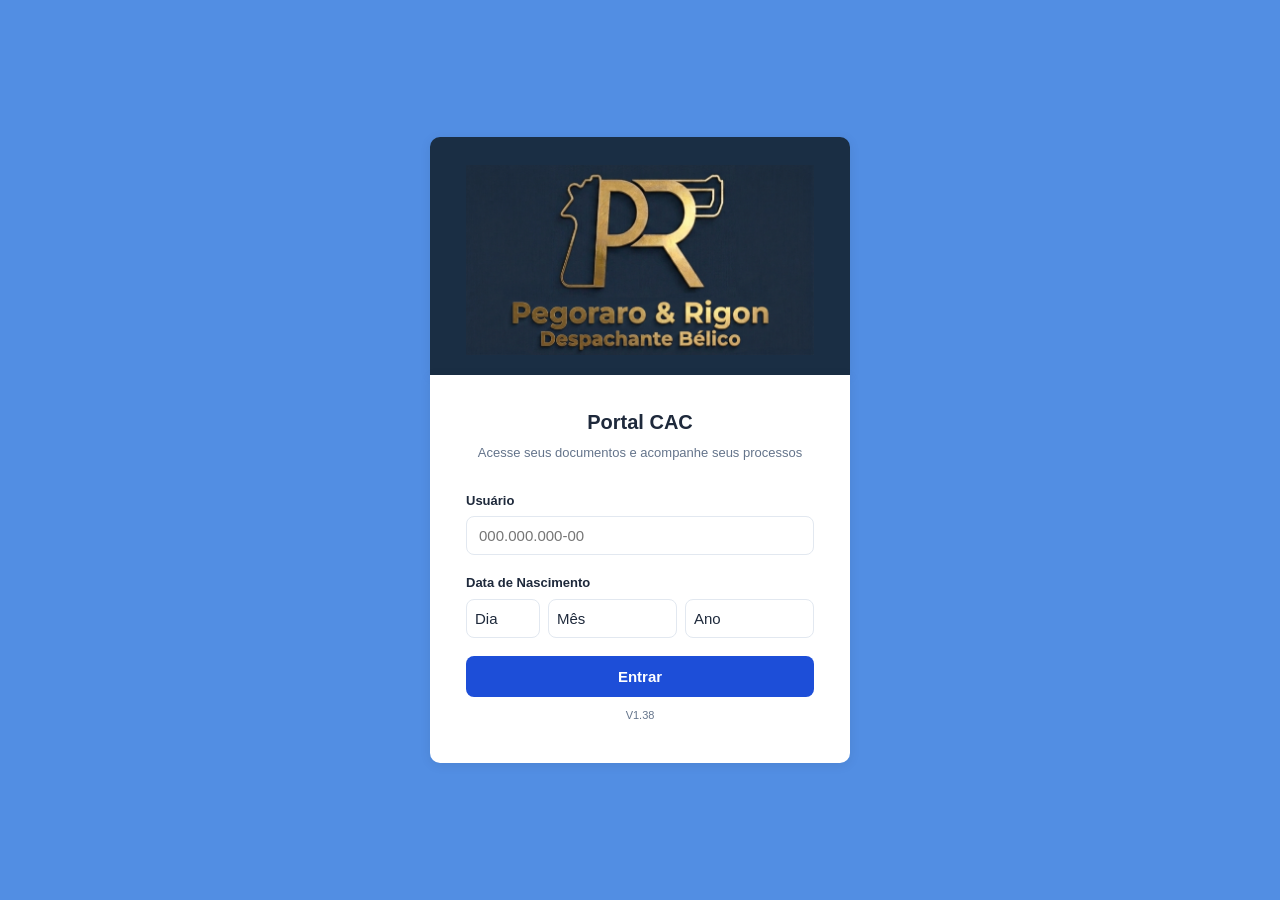
==== commit 9f00961b: "Portal V1.38: novo botao Dados Cadastrais (CR, validade, categorias, nivel de atirador e enderecos);" ====
--- a/index.html
+++ b/index.html
@@ -16,7 +16,7 @@
   <meta property="og:image:height" content="546" />
   <meta property="og:url" content="https://portal.prbelico.com.br/" />
   <meta property="og:type" content="website" />
-  <link rel="stylesheet" href="styles.css?v=1.37" />
+  <link rel="stylesheet" href="styles.css?v=1.38" />
   <link rel="icon" href="favicon.png" type="image/png" />
 </head>
 <body class="login-body">
@@ -61,7 +61,7 @@
         <span id="btn-texto">Entrar</span>
       </button>
 
-      <div style="text-align:center;font-size:11px;color:var(--muted);margin-top:10px">V1.37</div>
+      <div style="text-align:center;font-size:11px;color:var(--muted);margin-top:10px">V1.38</div>
 
       <div class="error-msg" id="erro"></div>
     </form>
--- a/styles.css
+++ b/styles.css
@@ -301,6 +301,7 @@
 /* Ícone padrão do cabeçalho de seção (imagem) */
 .sec-icon { background: transparent; }
 .section-header .icon .ico-img { width: 30px; height: 30px; object-fit: contain; display: block; }
+.section-header .icon .ico-svg { width: 26px; height: 26px; color: #2563eb; display: block; }
 
 .section-body { padding: 6px 0; }
 
@@ -527,6 +528,7 @@
   margin: 0 auto;
 }
 .menu-card-icon .ico-img { width: 56px; height: 56px; object-fit: contain; display: block; }
+.menu-card-icon .ico-svg { width: 50px; height: 50px; color: #2563eb; display: block; }
 
 .menu-card h2 {
   font-size: 16px;
@@ -617,6 +619,16 @@
   letter-spacing: .04em;
   color: var(--acervo-cor);
 }
+
+/* ---- DADOS CADASTRAIS ---- */
+.dado-grupo { padding: 6px 20px 12px; border-bottom: 1px solid var(--border); }
+.dado-grupo:last-child { border-bottom: none; }
+.dado-subtitulo { font-size: 11px; font-weight: 700; text-transform: uppercase; letter-spacing: .05em; color: var(--muted); margin: 8px 0 4px; }
+.dado-linha { display: flex; justify-content: space-between; align-items: center; gap: 14px; padding: 10px 0; border-bottom: 1px solid #f1f5f9; }
+.dado-linha:last-child { border-bottom: none; }
+.dado-label { font-size: 13px; color: var(--muted); flex-shrink: 0; }
+.dado-valor { font-size: 14px; font-weight: 600; text-align: right; }
+.dado-tag { display: inline-block; background: #eff6ff; color: var(--accent); font-size: 12px; font-weight: 600; padding: 2px 9px; border-radius: 999px; }
 
 /* ---- INFORMAÇÕES IMPORTANTES ---- */
 .info-card {
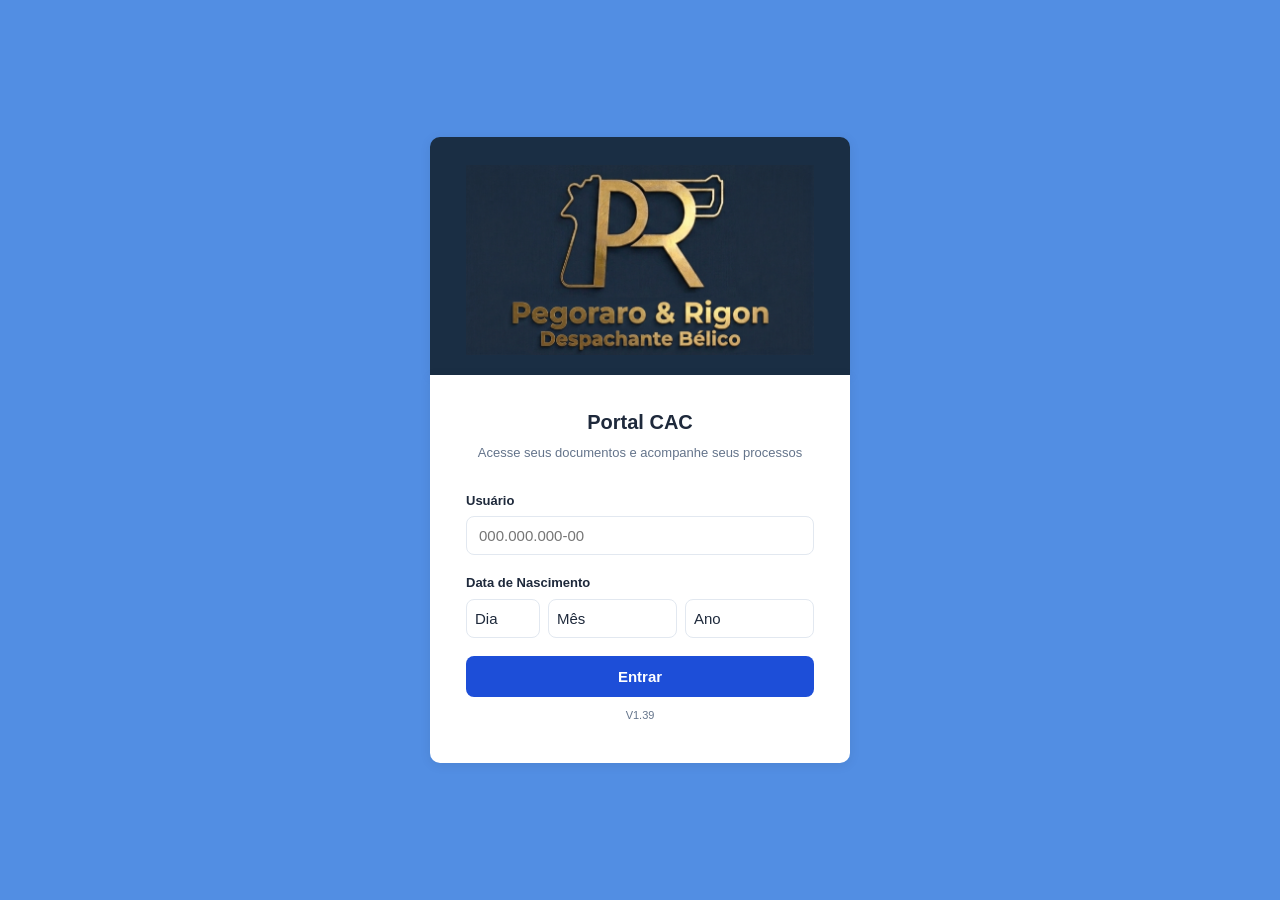
==== commit 00e0b8bd: "Portal V1.39: icone Dados Cadastrais passa a usar a imagem icones/dados.png Co-Authored-By: Claude O" ====
--- a/index.html
+++ b/index.html
@@ -16,7 +16,7 @@
   <meta property="og:image:height" content="546" />
   <meta property="og:url" content="https://portal.prbelico.com.br/" />
   <meta property="og:type" content="website" />
-  <link rel="stylesheet" href="styles.css?v=1.38" />
+  <link rel="stylesheet" href="styles.css?v=1.39" />
   <link rel="icon" href="favicon.png" type="image/png" />
 </head>
 <body class="login-body">
@@ -61,7 +61,7 @@
         <span id="btn-texto">Entrar</span>
       </button>
 
-      <div style="text-align:center;font-size:11px;color:var(--muted);margin-top:10px">V1.38</div>
+      <div style="text-align:center;font-size:11px;color:var(--muted);margin-top:10px">V1.39</div>
 
       <div class="error-msg" id="erro"></div>
     </form>
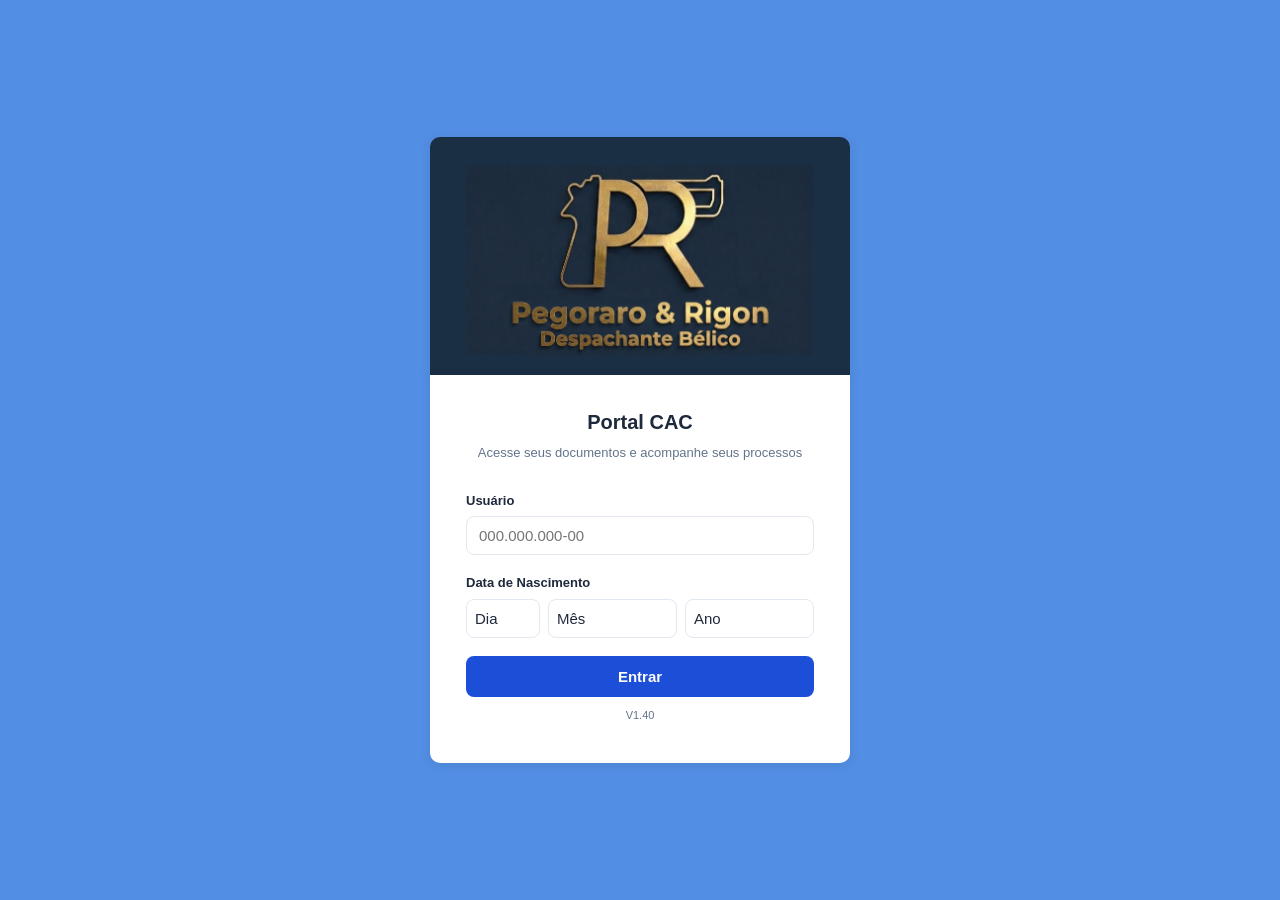
==== commit 42e9bd3b: "Portal V1.40: reupload do icone dados.png (fundo transparente) + cache-bust Co-Authored-By: Claude O" ====
--- a/index.html
+++ b/index.html
@@ -16,7 +16,7 @@
   <meta property="og:image:height" content="546" />
   <meta property="og:url" content="https://portal.prbelico.com.br/" />
   <meta property="og:type" content="website" />
-  <link rel="stylesheet" href="styles.css?v=1.39" />
+  <link rel="stylesheet" href="styles.css?v=1.40" />
   <link rel="icon" href="favicon.png" type="image/png" />
 </head>
 <body class="login-body">
@@ -61,7 +61,7 @@
         <span id="btn-texto">Entrar</span>
       </button>
 
-      <div style="text-align:center;font-size:11px;color:var(--muted);margin-top:10px">V1.39</div>
+      <div style="text-align:center;font-size:11px;color:var(--muted);margin-top:10px">V1.40</div>
 
       <div class="error-msg" id="erro"></div>
     </form>
